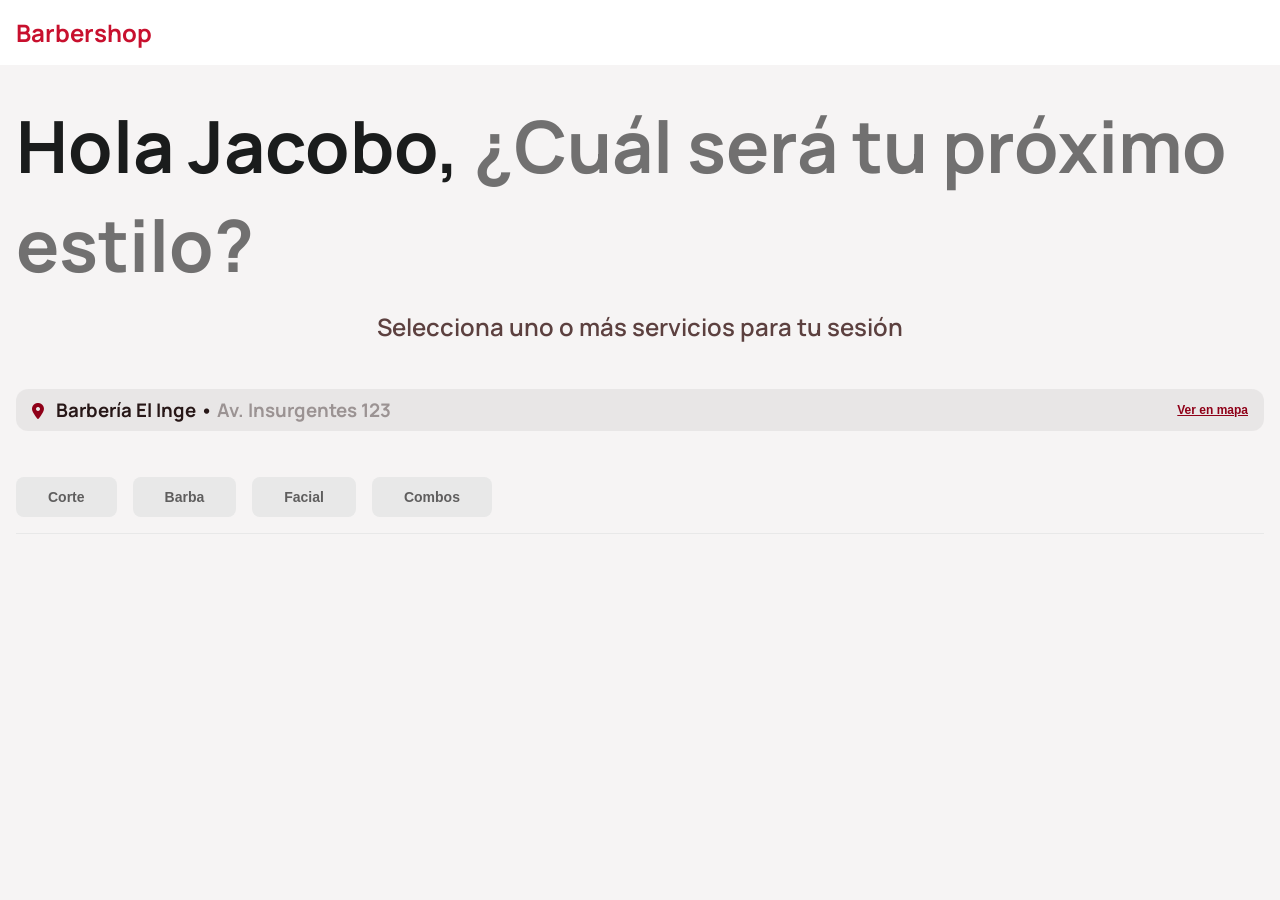
==== index.html @ af7b527b "refactor: refactorizacion de la estructura del proyecto" ====
<!DOCTYPE html>
<html lang="es">
<head>
  <meta charset="UTF-8">
  <meta name="viewport" content="width=device-width, initial-scale=1.0">
  <title>Barbershop Panel</title>
  <link rel="preconnect" href="https://fonts.googleapis.com">
  <link rel="preconnect" href="https://fonts.gstatic.com" crossorigin>
  <link href="https://fonts.googleapis.com/css2?family=Manrope:wght@200..800&display=swap" rel="stylesheet">
  <link rel="stylesheet" href="https://cdnjs.cloudflare.com/ajax/libs/font-awesome/6.5.1/css/all.min.css" integrity="sha512-..." crossorigin="anonymous" referrerpolicy="no-referrer" />
  <link rel="stylesheet" href="css/styles.css">
</head>
<body>
  <header>
    <h2>Barbershop</h2>
  </header>

  <main>
    <section class="hero">
      <h2>
        Hola Jacobo, 
        <span class="pregunta">¿Cuál será tu próximo estilo?</span>
      </h2>
      <p>Selecciona uno o más servicios para tu sesión</p>
    </section>

    <section class="shop-info">
      <h3>
        <i class="fa-solid fa-location-dot" style="color: rgb(143, 0, 24);"></i>
        Barbería El Inge •
        <span class="direction">Av. Insurgentes 123</span>
      </h3>
      <button class="btn-direction">
        Ver en mapa
      </button>
    </section>

    <section class="services">
      <div class="tabs">
        <button class="tab-button" data-tab="corte">Corte</button>
        <button class="tab-button" data-tab="barba">Barba</button>
        <button class="tab-button" data-tab="facial">Facial</button>
        <button class="tab-button" data-tab="combos">Combos</button>
      </div>

      <div id="services-container" class="services-grid"></div>
    
    </section>
  </main>

  <footer class="footer">
    <div class="info-summary">
      <h3>RESUMEN DE SELECCIÓN</h3>
      <p>
        <span id="cantidad">1 Servicio Seleccionado</span> • 
        $<span id="total">35.00</span> Total
      </p>
    </div>
    <div class="action-buttons">
      <button class="cancel">Cancelar</button>
      <button class="continue">Continuar <i class="fa-solid fa-arrow-right" style="color: #ffffff;"></i></button>
    </div>
  </footer>
  <script src="js/services.js"></script>
</body>
</html>
---- css/styles.css ----
/* Variables Globales */
:root {
    --color-bg: #f6f4f4;
}

/* Reset */
* {
  margin: 0;
  padding: 0;
  box-sizing: border-box;
}

body {
    font-family: 'Manrope', sans-serif;
    min-height: 100vh;
    font-weight: 800;
    background: var(--color-bg);
}

header {
    position: fixed;  /* fijo a la ventana */
    top: 0;           /* distancia desde la parte superior */
    left: 0;          /* opcional: inicio horizontal */
    width: 100%;      /* ocupa todo el ancho */
    background: #fff; /* fondo para que no se vea transparente */
    z-index: 1000;    /* para que quede sobre otros elementos */
    padding: 1rem;
    color: #C8102E;
    background: #ffffff;
}

main {
    display: flex;
    flex-direction: column;
    gap: 30px;
    padding: 6rem 1rem;
}

.hero {
    display: flex;
    flex-direction: column; /* apila verticalmente */
    gap: 1rem;
    align-items:center; /* opcional: centra horizontalmente */
    /* font-size: 45px; */
    /* El texto nunca será menor a 1.5rem, 
     intentará medir el 5% del ancho de la pantalla (5vw), 
     y nunca será mayor a 4rem */
    font-size: clamp(2rem, 5vw, 3rem);
}

.hero h2 {
    color: #1A1C1C;
    text-align: start; /* opcional: centra el texto */
}

.hero .pregunta {
  color: rgba(0, 0, 0, 0.54);
  text-align: center; /* opcional: centra el texto */
}

.hero p {
    font-weight: 600;
    color: #5C403F;
    /* font-size: 24px; */
    font-size: clamp(1rem, 5vw, 1.5rem);
}

.shop-info {
    display: flex;
    flex-direction: row;
    gap: 12px;
    padding: 8px 1rem;
    background: #F3F3F3; /* Un gris muy suave como el diseño */
    border-radius: 12px;
    margin-top: 1rem;
    font-weight: 600;
    font-size: clamp(0.8rem, 3vw, 1rem);
    background: rgba(219, 217, 217, 0.5);
}

.shop-info i {
    margin-right: 0.5rem;
    font-size: 1rem;
}

.shop-info h3{
    color: #271717;
}

.shop-info .direction {
    color: rgba(39, 23, 23, 0.40);
}

.shop-info .btn-direction {
    font-weight: 600;
    text-decoration: underline;
    font-size: 12px;
    color: #8F0018;
    border: none;
    background: none;
    margin-left: auto;
    cursor: pointer;
}

.services .tabs {
    display: flex;
    gap: 1rem;
    padding: 1rem 0;
    border-bottom: 1.5px solid #E8E8E8;
    overflow-x: auto; /* Permite deslizar los botones con el dedo */
    white-space: nowrap; /* Evita que los botones bajen de línea */
}

.tab-button {
    flex: 0 0 auto;
    color: #5F5E5E;
    background-color: #E8E8E8;
    border: none; /* borde invisible desde el inicio */
    border-radius: 8px;
    cursor: pointer;
    font-weight: 800;
    font-size: 14px;
    padding: 12px 32px;
    transition: all 0.3s ease;
}

.tab-button.active {
    color: #ffffff;
    background-color: #9E001F;
    border-color: #9E001F; /* borde coincide con fondo */
}

.tab-button:not(.active):hover {
    color: #ffffff;
    background-color: #9E001F;
    transform: scale(1.10);
    box-shadow: 0 4px 8px rgba(0,0,0,0.3);
}

.tabcontent {
  display: none;
}

.services-grid {
  display: grid;
  grid-template-columns: repeat(4, 1fr);
  gap: 2rem;
  padding-top: 1rem;
}

.service-card {
    cursor: pointer;
}

/* Entrada de cards */
.service-card {
  opacity: 0;
  transform: translateY(15px);
}

.service-card.show {
  opacity: 1;
  transform: translateY(0);
  transition: all 0.4s ease;
}

/* Animación al seleccionar */
.service-card-inner.selected {
  border: 2px solid #9E001F;
  box-shadow: 0 0 10px rgba(158, 0, 31, 0.4);
}

.service-card-inner {
    position: relative;
    display: flex;
    flex-direction: column;
    justify-content: end;
    aspect-ratio: 1/1;
    background: #ffffff;
    border-radius: 12px;
    padding: 2rem;
    gap: 2rem;
    transition: all 0.2s ease;
}

.service-card-inner:hover {
  transform: scale(1.03);
}

/* Seleccionado */
.service-card-inner.selected {
  border: 2px solid #9E001F;
  box-shadow: 0 4px 10px rgba(158, 0, 31, 0.2);
}

/* Top */
.service-top {
  display: flex;
  justify-content: space-between;
}

.service-icon {
    font-size: 30px;
    color: #5C403F;
    background-color: #E8E8E8;
    padding: 25px;
    border-radius: 10px;
    transition: all 0.2s ease;
}

.service-card:hover .service-icon {
    color: #9E001F;
    background-color: #FFDAD8;
}

.service-card-inner.selected .service-icon {
  color: #9E001F;
  background-color: #FFDAD8;
}

/* Check */
.check {
  position: absolute;
  top: 20px;
  right: 20px;  
  font-size: 28px;
  opacity: 0;
  transform: scale(0.5);
  transition: all 0.2s ease;
}

.service-card-inner.selected .check {
  opacity: 1;
  transform: scale(1);
}

.service-description {
    display: flex;
    flex-direction: column;
    justify-items: start;
    gap: 5px;
}

.service-description h3 {
    font-weight: 700;
    font-size: 25px;
    color: #1A1C1C;
}

.service-description p {
    font-weight: 500;
    font-size: 18px;
    color: #5C403F;
}

.service-info {
    display: flex;
    flex-direction: row;
    justify-content: space-between;
    align-items: center;
    padding-top: 1rem;
    border-top: 1.5px solid #E8E8E8;
}

.service-price {
  font-weight: 600;
  font-size: 24px;
  color: #9E001F;
}

.service-timer {
  font-weight: 400;
  font-size: 20px;
  color: #5C403F;
}

.service-card:hover {
    border: 1px solid #9E001F;
    transform: scale(1.02);
    box-shadow: 0 4px 10px rgb(158, 0, 31)
}

.footer {
    position: fixed;  /* fijo a la ventana */
    display: flex;
    bottom: 0;           /* distancia desde la parte superior */
    left: 0;          /* opcional: inicio horizontal */
    width: 100%;      /* ocupa todo el ancho */
    background: #fff; /* fondo para que no se vea transparente */
    z-index: 1000;    /* para que quede sobre otros elementos */
    padding: 1.5rem;
    align-items: center;
    flex-direction: row;
    justify-content: space-between;
    opacity: 0;
    visibility: hidden; /* Evita que se pueda hacer clic mientras es invisible */
    transform: translateY(100%); /* Empieza 20px más abajo */
    transition: all 0.4s ease-in-out;
    border-radius: 20px 20px 0 0;
    box-shadow: 0 -10px 20px rgba(0,0,0,0.10); /* Sombra hacia ARRIBA */
    border-top: 1px solid #f0f0f0;
}

.footer.visible {
    opacity: 1;
    visibility: visible;
    transform: translateY(0); /* Sube a su posición original */
}

.info-summary h3 {
    font-weight: 400;
    font-size: 18px;
    color: #5C403F;
}

.info-summary p {
    font-weight: 700;
    font-size: 24px;
    color: #1A1C1C;
}


.action-buttons {
    display: flex;
    flex-direction: row;
    gap: 16px;
}

.action-buttons .cancel {
    cursor: pointer;
    font-weight: 700;
    border: none;
    background: #E8E8E8;
    color: #1A1C1C;
    padding: 1rem 2rem;
    border-radius: 12px;
    transition: all 0.3s ease;
}

.action-buttons .cancel:hover {
    transform: scale(1.10);
    box-shadow: 0 2px 8px rgba(0,0,0,0.5);
}

.action-buttons .cancel:active {
    transform: scale(0.95);
    box-shadow: 0 2px 4px rgba(0,0,0,0.1);
}

.action-buttons .continue {
    cursor: pointer;
    display: flex;
    flex-direction: row;
    align-items: center;
    gap: 10px;
    font-weight: 700;
    background: #9E001F;
    color: white;
    border: none;
    padding: 1rem 2rem;
    border-radius: 12px;
    transition: all 0.3s ease;
}

.action-buttons .continue:hover {
    transform: scale(1.10);
    box-shadow: 0 4px 8px rgba(0,0,0,0.3);
}

.action-buttons .continue:active {
    transform: scale(0.95);
    box-shadow: 0 2px 4px rgba(0,0,0,0.1);
}
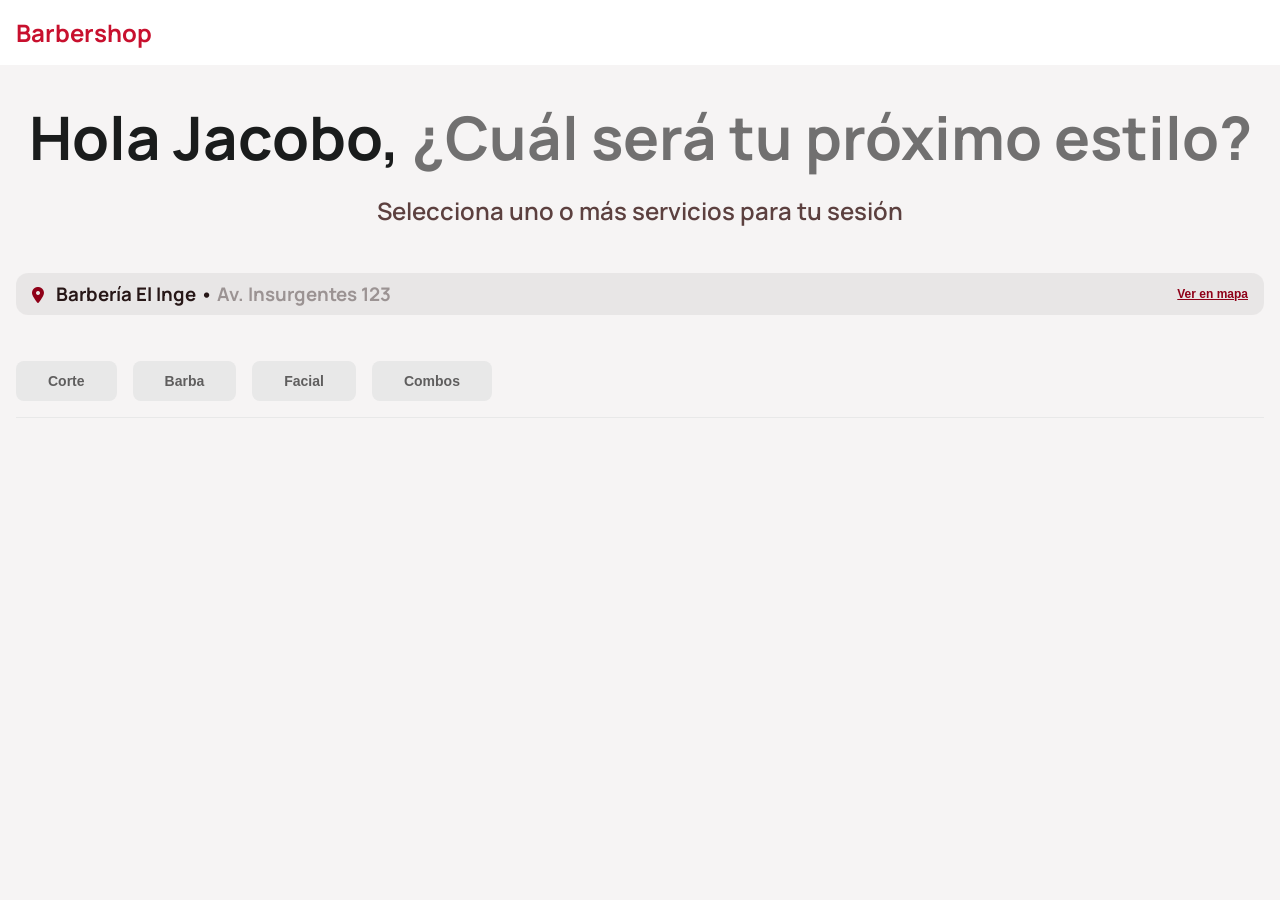
==== commit 7ad286aa: "feat: modificar el footer para que sea responsive en movil" ====
--- a/index.html
+++ b/index.html
@@ -1,66 +1,79 @@
-<!DOCTYPE html>
+<!doctype html>
 <html lang="es">
-<head>
-  <meta charset="UTF-8">
-  <meta name="viewport" content="width=device-width, initial-scale=1.0">
-  <title>Barbershop Panel</title>
-  <link rel="preconnect" href="https://fonts.googleapis.com">
-  <link rel="preconnect" href="https://fonts.gstatic.com" crossorigin>
-  <link href="https://fonts.googleapis.com/css2?family=Manrope:wght@200..800&display=swap" rel="stylesheet">
-  <link rel="stylesheet" href="https://cdnjs.cloudflare.com/ajax/libs/font-awesome/6.5.1/css/all.min.css" integrity="sha512-..." crossorigin="anonymous" referrerpolicy="no-referrer" />
-  <link rel="stylesheet" href="css/styles.css">
-</head>
-<body>
-  <header>
-    <h2>Barbershop</h2>
-  </header>
+  <head>
+    <meta charset="UTF-8" />
+    <meta name="viewport" content="width=device-width, initial-scale=1.0" />
+    <title>BarberBook</title>
+    <link rel="preconnect" href="https://fonts.googleapis.com" />
+    <link rel="preconnect" href="https://fonts.gstatic.com" crossorigin />
+    <link
+      href="https://fonts.googleapis.com/css2?family=Manrope:wght@200..800&display=swap"
+      rel="stylesheet" />
+    <link
+      rel="stylesheet"
+      href="https://cdnjs.cloudflare.com/ajax/libs/font-awesome/6.5.1/css/all.min.css"
+      integrity="sha512-..."
+      crossorigin="anonymous"
+      referrerpolicy="no-referrer" />
+    <link rel="stylesheet" href="css/styles.css" />
+  </head>
+  <body>
+    <header>
+      <h2>Barbershop</h2>
+    </header>
 
-  <main>
-    <section class="hero">
-      <h2>
-        Hola Jacobo, 
-        <span class="pregunta">¿Cuál será tu próximo estilo?</span>
-      </h2>
-      <p>Selecciona uno o más servicios para tu sesión</p>
-    </section>
+    <main>
+      <section class="hero">
+        <h2>
+          Hola Jacobo,
+          <span class="pregunta">¿Cuál será tu próximo estilo?</span>
+        </h2>
+        <p>Selecciona uno o más servicios para tu sesión</p>
+      </section>
 
-    <section class="shop-info">
-      <h3>
-        <i class="fa-solid fa-location-dot" style="color: rgb(143, 0, 24);"></i>
-        Barbería El Inge •
-        <span class="direction">Av. Insurgentes 123</span>
-      </h3>
-      <button class="btn-direction">
-        Ver en mapa
-      </button>
-    </section>
+      <section class="shop-info">
+        <h3>
+          <i
+            class="fa-solid fa-location-dot"
+            style="color: rgb(143, 0, 24)"></i>
+          Barbería El Inge •
+          <span class="direction">Av. Insurgentes 123</span>
+        </h3>
+        <button class="btn-direction">Ver en mapa</button>
+      </section>
 
-    <section class="services">
-      <div class="tabs">
-        <button class="tab-button" data-tab="corte">Corte</button>
-        <button class="tab-button" data-tab="barba">Barba</button>
-        <button class="tab-button" data-tab="facial">Facial</button>
-        <button class="tab-button" data-tab="combos">Combos</button>
+      <section class="services">
+        <div class="tabs">
+          <button class="tab-button" data-tab="corte">Corte</button>
+          <button class="tab-button" data-tab="barba">Barba</button>
+          <button class="tab-button" data-tab="facial">Facial</button>
+          <button class="tab-button" data-tab="combos">Combos</button>
+        </div>
+
+        <div id="services-container" class="services-grid"></div>
+      </section>
+    </main>
+
+    <footer class="footer">
+      <div class="footer-summary">
+        <div class="info-price">
+            <h3>TOTAL ESTIMADO</h3>
+            <p id="price">$0</p>
+        </div>
+        <div class="info-services">
+            <h3>SERVICIOS</h3>
+            <p id="count"></p>
+        </div>
       </div>
 
-      <div id="services-container" class="services-grid"></div>
+      <div class="action-buttons">
+        <button class="cancel">Cancelar</button>
+        <button class="continue">
+          Continuar<i class="fa-solid fa-arrow-right"></i>
+        </button>
+      </div>
+    </footer>
     
-    </section>
-  </main>
-
-  <footer class="footer">
-    <div class="info-summary">
-      <h3>RESUMEN DE SELECCIÓN</h3>
-      <p>
-        <span id="cantidad">1 Servicio Seleccionado</span> • 
-        $<span id="total">35.00</span> Total
-      </p>
-    </div>
-    <div class="action-buttons">
-      <button class="cancel">Cancelar</button>
-      <button class="continue">Continuar <i class="fa-solid fa-arrow-right" style="color: #ffffff;"></i></button>
-    </div>
-  </footer>
-  <script src="js/services.js"></script>
-</body>
-</html>+    <script src="js/services.js"></script>
+  </body>
+</html>
--- a/css/styles.css
+++ b/css/styles.css
@@ -45,12 +45,12 @@
     /* El texto nunca será menor a 1.5rem, 
      intentará medir el 5% del ancho de la pantalla (5vw), 
      y nunca será mayor a 4rem */
-    font-size: clamp(2rem, 5vw, 3rem);
+    font-size: clamp(2rem, 5vw, 2.5rem);
 }
 
 .hero h2 {
     color: #1A1C1C;
-    text-align: start; /* opcional: centra el texto */
+    text-align: center; /* opcional: centra el texto */
 }
 
 .hero .pregunta {
@@ -62,7 +62,7 @@
     font-weight: 600;
     color: #5C403F;
     /* font-size: 24px; */
-    font-size: clamp(1rem, 5vw, 1.5rem);
+    font-size: clamp(0.7rem, 5vw, 1.5rem);
 }
 
 .shop-info {
@@ -143,60 +143,58 @@
 
 .services-grid {
   display: grid;
-  grid-template-columns: repeat(4, 1fr);
+  grid-template-columns: repeat(auto-fit, minmax(220px, 1fr));
+  grid-auto-rows: 1fr;
   gap: 2rem;
   padding-top: 1rem;
 }
 
-.service-card {
-    cursor: pointer;
-}
-
 /* Entrada de cards */
 .service-card {
+  cursor: pointer;
   opacity: 0;
   transform: translateY(15px);
 }
 
 .service-card.show {
   opacity: 1;
+  border-radius: 12px;
   transform: translateY(0);
   transition: all 0.4s ease;
 }
 
 /* Animación al seleccionar */
 .service-card-inner.selected {
-  border: 2px solid #9E001F;
+  border-radius: 12px;
+  border: 1px solid #9E001F;
   box-shadow: 0 0 10px rgba(158, 0, 31, 0.4);
 }
 
 .service-card-inner {
+    border-radius: 12px;
     position: relative;
     display: flex;
     flex-direction: column;
-    justify-content: end;
+    justify-content: flex-start;
     aspect-ratio: 1/1;
     background: #ffffff;
-    border-radius: 12px;
-    padding: 2rem;
+    padding: clamp(1.5rem, 2vw, 2rem);
     gap: 2rem;
     transition: all 0.2s ease;
+    height: 100%;
 }
 
 .service-card-inner:hover {
   transform: scale(1.03);
-}
-
-/* Seleccionado */
-.service-card-inner.selected {
   border: 2px solid #9E001F;
-  box-shadow: 0 4px 10px rgba(158, 0, 31, 0.2);
+  box-shadow: 0 4px 10px rgb(158, 0, 31)
 }
 
 /* Top */
 .service-top {
   display: flex;
   justify-content: space-between;
+  align-items: flex-start;
 }
 
 .service-icon {
@@ -239,18 +237,21 @@
     flex-direction: column;
     justify-items: start;
     gap: 5px;
+    flex-grow: 1;
 }
 
 .service-description h3 {
     font-weight: 700;
-    font-size: 25px;
+    font-size: clamp(16px, 2vw, 25px);
     color: #1A1C1C;
+    min-height: 1.2em
 }
 
 .service-description p {
     font-weight: 500;
-    font-size: 18px;
+    font-size: clamp(8px, 2vw, 18px);
     color: #5C403F;
+    min-height: 3em;
 }
 
 .service-info {
@@ -264,20 +265,62 @@
 
 .service-price {
   font-weight: 600;
-  font-size: 24px;
+  font-size: clamp(16px, 2vw, 24px);
   color: #9E001F;
 }
 
 .service-timer {
   font-weight: 400;
-  font-size: 20px;
+  font-size: clamp(10px, 2vw, 20px);
   color: #5C403F;
 }
 
-.service-card:hover {
-    border: 1px solid #9E001F;
-    transform: scale(1.02);
-    box-shadow: 0 4px 10px rgb(158, 0, 31)
+@media (max-width: 600px) {
+  .services-grid {
+    grid-template-columns: repeat(2, 1fr);
+    gap: 1rem;
+  }
+
+  .service-card-inner {
+    aspect-ratio: auto;
+    min-height: 180px;
+    padding: 1rem;
+    gap: 1rem;
+  }
+
+  .service-icon {
+    font-size: 1rem;
+    padding: 1rem;
+    border-radius: 10px;
+    }
+
+    /* Check */
+    .check {
+    top: 15px;
+    right: 15px;  
+    font-size: 20px;
+    }
+
+  .service-description h3 {
+    font-size: 16px;
+  }
+
+  .service-description p {
+    font-size: 14px;
+    min-height: 40px;
+  }
+
+  .service-price {
+    font-size: 16px;
+  }
+
+  .service-timer {
+    font-size: 14px;
+  }
+
+  .service-info {
+    padding-top: 10px;
+    }
 }
 
 .footer {
@@ -288,9 +331,11 @@
     width: 100%;      /* ocupa todo el ancho */
     background: #fff; /* fondo para que no se vea transparente */
     z-index: 1000;    /* para que quede sobre otros elementos */
-    padding: 1.5rem;
-    align-items: center;
-    flex-direction: row;
+    padding: 1rem;
+    align-items: stretch;
+    width: 100%;
+    box-sizing: border-box;
+    flex-direction: column;
     justify-content: space-between;
     opacity: 0;
     visibility: hidden; /* Evita que se pueda hacer clic mientras es invisible */
@@ -301,24 +346,69 @@
     border-top: 1px solid #f0f0f0;
 }
 
+.footer-summary {
+    display: flex;
+    flex-direction: row;
+    justify-content: space-between;
+    padding-top: 1rem;
+    gap: 1.5rem;
+}
+
+.info-price h3 {
+    font-weight: 700;
+    font-size: 14px;
+    color: #5C403F;
+}
+
+.info-price p {
+    font-weight: 800;
+    font-size: 24px;
+    color: #1A1C1C;
+}
+
+.info-services {
+    text-align: right;
+}
+
+.info-services h3 {
+    font-weight: 700;
+    font-size: 14px;
+    color: #5C403F;
+}
+
+.info-services p {
+    font-weight: 700;
+    font-size: 16px;
+    color: #1A1C1C;
+}
+
+/* Ajuste de botones para que se vean como la imagen */
+.action-buttons {
+    display: flex;
+    gap: 12px;
+    margin-top: 10px;
+}
+
+.cancel {
+    flex: 1;
+    background: #E8E8E8;
+    border-radius: 15px; /* Más redondeado como la imagen */
+    padding: 12px;
+}
+
+.continue {
+    flex: 2; /* Más ancho */
+    background: #9E001F;
+    border-radius: 15px;
+    padding: 12px;
+}
+
+
 .footer.visible {
     opacity: 1;
     visibility: visible;
     transform: translateY(0); /* Sube a su posición original */
 }
-
-.info-summary h3 {
-    font-weight: 400;
-    font-size: 18px;
-    color: #5C403F;
-}
-
-.info-summary p {
-    font-weight: 700;
-    font-size: 24px;
-    color: #1A1C1C;
-}
-
 
 .action-buttons {
     display: flex;
@@ -351,7 +441,7 @@
     cursor: pointer;
     display: flex;
     flex-direction: row;
-    align-items: center;
+    justify-content: center;
     gap: 10px;
     font-weight: 700;
     background: #9E001F;
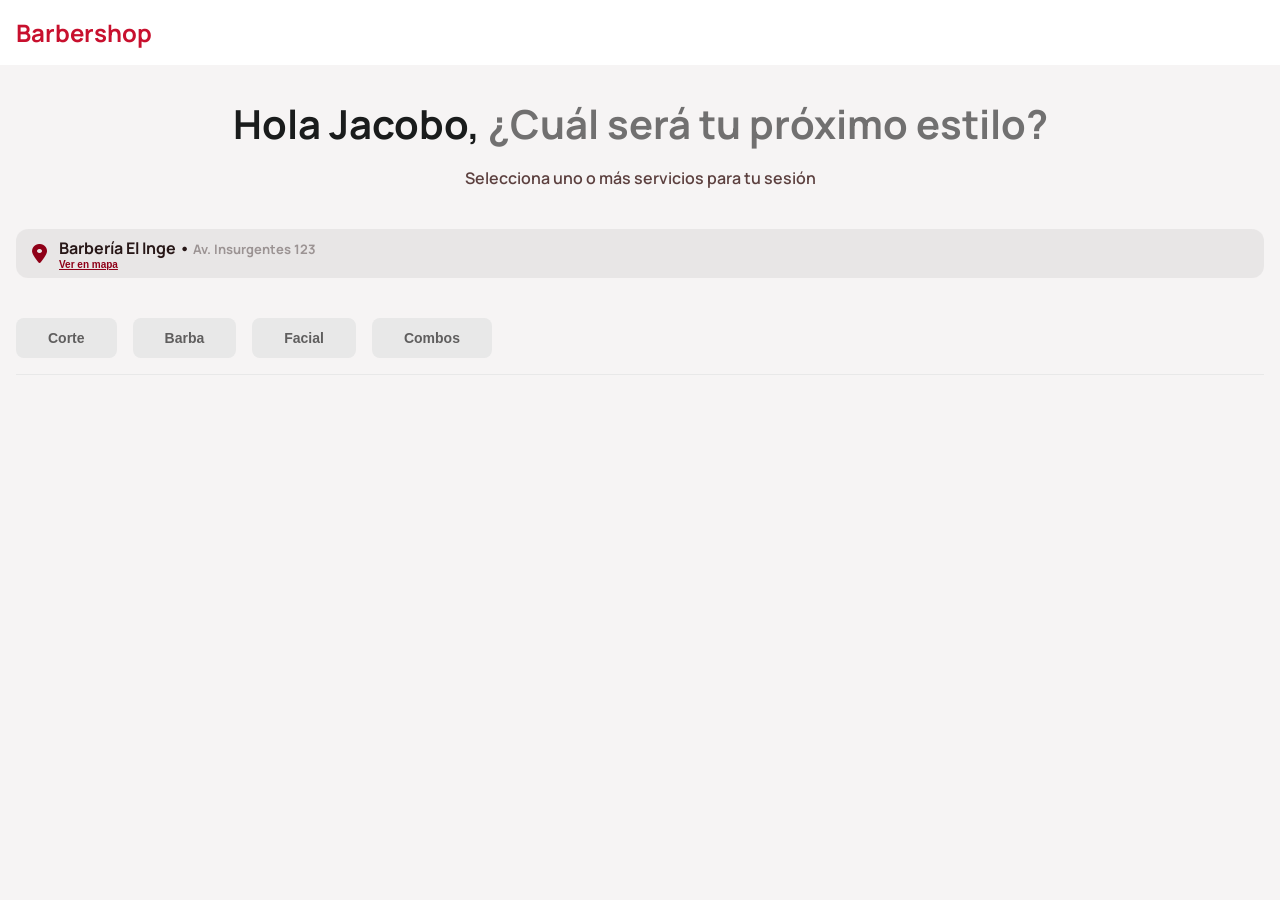
==== commit 0837eee7: "feat: modificar la seccion de direcciones de manera que sea movil first" ====
--- a/index.html
+++ b/index.html
@@ -32,14 +32,14 @@
       </section>
 
       <section class="shop-info">
-        <h3>
-          <i
-            class="fa-solid fa-location-dot"
-            style="color: rgb(143, 0, 24)"></i>
-          Barbería El Inge •
-          <span class="direction">Av. Insurgentes 123</span>
-        </h3>
-        <button class="btn-direction">Ver en mapa</button>
+        <i class="fa-solid fa-location-dot" style="color: rgb(143, 0, 24)"></i>
+        <div class="direction-info">
+            <h3>
+            Barbería El Inge •
+            <span class="direction">Av. Insurgentes 123</span>
+          </h3>
+          <button class="btn-direction">Ver en mapa</button>
+        </div>
       </section>
 
       <section class="services">
--- a/css/styles.css
+++ b/css/styles.css
@@ -32,7 +32,7 @@
 main {
     display: flex;
     flex-direction: column;
-    gap: 30px;
+    gap: 1.5rem;
     padding: 6rem 1rem;
 }
 
@@ -45,61 +45,70 @@
     /* El texto nunca será menor a 1.5rem, 
      intentará medir el 5% del ancho de la pantalla (5vw), 
      y nunca será mayor a 4rem */
-    font-size: clamp(2rem, 5vw, 2.5rem);
 }
 
 .hero h2 {
     color: #1A1C1C;
     text-align: center; /* opcional: centra el texto */
+    font-size: 2.5rem;
 }
 
 .hero .pregunta {
-  color: rgba(0, 0, 0, 0.54);
-  text-align: center; /* opcional: centra el texto */
+    color: rgba(0, 0, 0, 0.54);
+    text-align: center; /* opcional: centra el texto */
+    font-size: 2.5rem;
 }
 
 .hero p {
     font-weight: 600;
     color: #5C403F;
-    /* font-size: 24px; */
-    font-size: clamp(0.7rem, 5vw, 1.5rem);
+    font-size: 1rem;
+    /* font-size: clamp(0.6rem, 5vw, 1.5rem); */
 }
 
 .shop-info {
     display: flex;
     flex-direction: row;
+    align-items: center;
     gap: 12px;
     padding: 8px 1rem;
     background: #F3F3F3; /* Un gris muy suave como el diseño */
     border-radius: 12px;
+    font-weight: 600;
+    background: rgba(219, 217, 217, 0.5);
     margin-top: 1rem;
-    font-weight: 600;
+}
+
+.shop-info i {
+    font-size: 20px;
+}
+
+.direction-info {
+    display: flex;
+    flex-direction: column;
+}
+
+.shop-info h3{
     font-size: clamp(0.8rem, 3vw, 1rem);
-    background: rgba(219, 217, 217, 0.5);
-}
-
-.shop-info i {
-    margin-right: 0.5rem;
-    font-size: 1rem;
-}
-
-.shop-info h3{
     color: #271717;
 }
 
 .shop-info .direction {
+    font-size: 13px;
     color: rgba(39, 23, 23, 0.40);
 }
 
 .shop-info .btn-direction {
     font-weight: 600;
     text-decoration: underline;
-    font-size: 12px;
+    font-size: 10px;
     color: #8F0018;
     border: none;
     background: none;
-    margin-left: auto;
     cursor: pointer;
+    margin-left: 0;     
+    text-align: left;
+    padding: 0; 
 }
 
 .services .tabs {
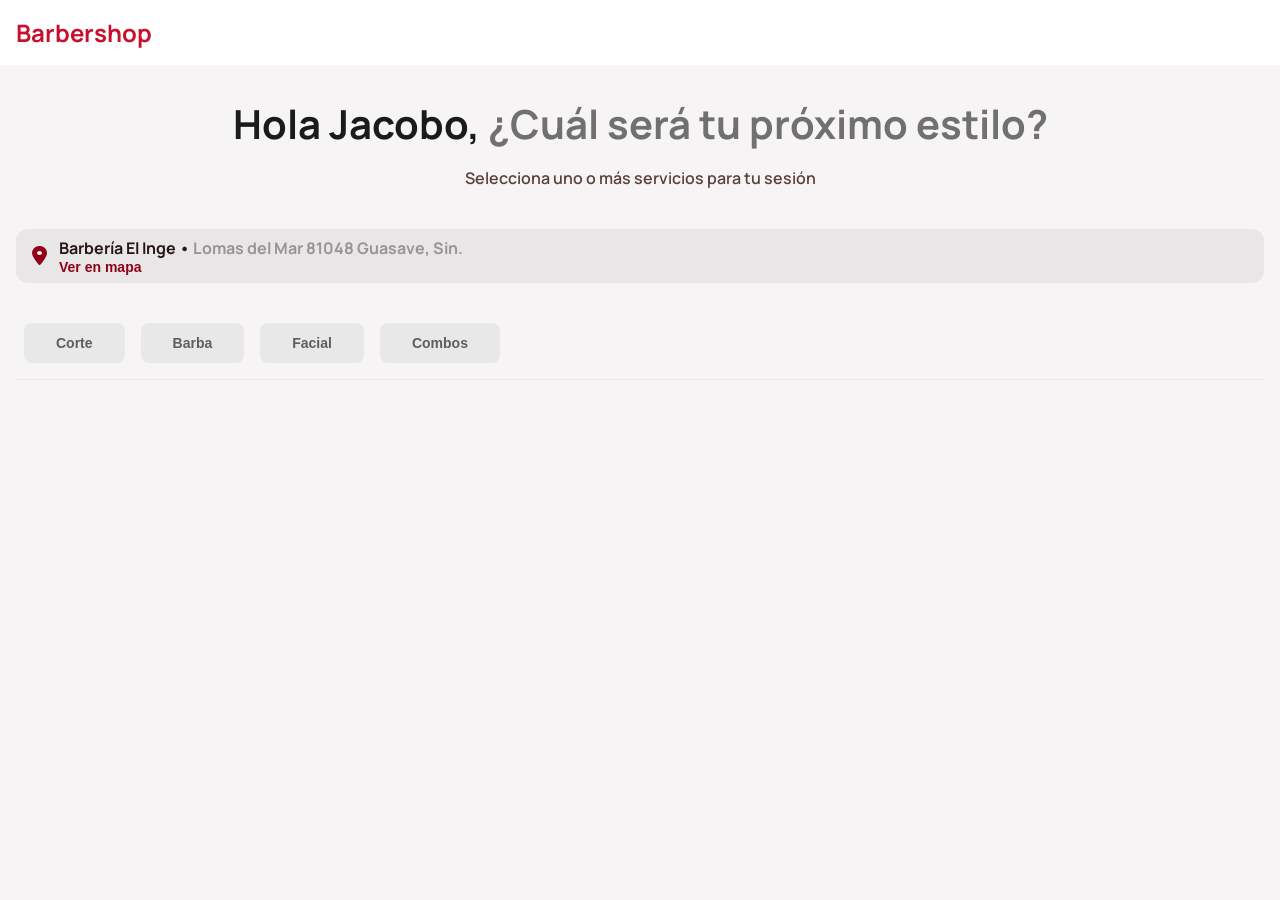
==== commit 7ee805de: "feat: agregar funcionalidad para se muestre la direccion en la pagina de manera dinamica y ademas se" ====
--- a/index.html
+++ b/index.html
@@ -36,7 +36,7 @@
         <div class="direction-info">
             <h3>
             Barbería El Inge •
-            <span class="direction">Av. Insurgentes 123</span>
+            <span class="direction"></span>
           </h3>
           <button class="btn-direction">Ver en mapa</button>
         </div>
--- a/css/styles.css
+++ b/css/styles.css
@@ -101,7 +101,7 @@
 .shop-info .btn-direction {
     font-weight: 600;
     text-decoration: underline;
-    font-size: 10px;
+    font-size: 12px;
     color: #8F0018;
     border: none;
     background: none;
@@ -111,10 +111,53 @@
     padding: 0; 
 }
 
+/* --- Tablet (768px en adelante) --- */
+@media (min-width: 768px) {
+    .shop-info .btn-direction {
+        font-size: 13px; /* Un poco más legible en tablets */
+    }
+
+    .shop-info .direction {
+        font-size: 14px;
+        color: rgba(39, 23, 23, 0.40);
+    }
+}
+
+/* --- Laptop / Desktop pequeño (1024px en adelante) --- */
+@media (min-width: 1024px) {
+    .shop-info .btn-direction {
+        font-size: 14px;
+        /* Podrías quitar el subrayado y que solo aparezca en hover */
+        text-decoration: none; 
+    }
+    
+    .shop-info .btn-direction:hover {
+        text-decoration: underline;
+        color: #b3001e; /* Un tono un poco más claro al pasar el mouse */
+    }
+
+    .shop-info .direction {
+        font-size: 16px;
+        color: rgba(39, 23, 23, 0.40);
+    }
+}
+
+/* --- Monitores grandes (1440px en adelante) --- */
+@media (min-width: 1440px) {
+    .shop-info .btn-direction {
+        font-size: 16px; /* Tamaño estándar de lectura en monitores */
+    }
+
+    .shop-info .direction {
+        font-size: 16px;
+        color: rgba(39, 23, 23, 0.40);
+    }
+}
+
 .services .tabs {
     display: flex;
     gap: 1rem;
-    padding: 1rem 0;
+    padding: 1rem 0.5rem;
     border-bottom: 1.5px solid #E8E8E8;
     overflow-x: auto; /* Permite deslizar los botones con el dedo */
     white-space: nowrap; /* Evita que los botones bajen de línea */
@@ -139,20 +182,16 @@
     border-color: #9E001F; /* borde coincide con fondo */
 }
 
-.tab-button:not(.active):hover {
+/* .tab-button:not(.active):hover {
     color: #ffffff;
     background-color: #9E001F;
     transform: scale(1.10);
     box-shadow: 0 4px 8px rgba(0,0,0,0.3);
-}
-
-.tabcontent {
-  display: none;
-}
+} */
 
 .services-grid {
   display: grid;
-  grid-template-columns: repeat(auto-fit, minmax(220px, 1fr));
+  grid-template-columns: repeat(auto-fit, minmax(220px, 400px));
   grid-auto-rows: 1fr;
   gap: 2rem;
   padding-top: 1rem;
@@ -193,11 +232,11 @@
     height: 100%;
 }
 
-.service-card-inner:hover {
+/* .service-card-inner:hover {
   transform: scale(1.03);
   border: 2px solid #9E001F;
   box-shadow: 0 4px 10px rgb(158, 0, 31)
-}
+} */
 
 /* Top */
 .service-top {
@@ -215,10 +254,10 @@
     transition: all 0.2s ease;
 }
 
-.service-card:hover .service-icon {
+/* .service-card:hover .service-icon {
     color: #9E001F;
     background-color: #FFDAD8;
-}
+} */
 
 .service-card-inner.selected .service-icon {
   color: #9E001F;
@@ -436,10 +475,10 @@
     transition: all 0.3s ease;
 }
 
-.action-buttons .cancel:hover {
+/* .action-buttons .cancel:hover {
     transform: scale(1.10);
     box-shadow: 0 2px 8px rgba(0,0,0,0.5);
-}
+} */
 
 .action-buttons .cancel:active {
     transform: scale(0.95);
@@ -451,6 +490,7 @@
     display: flex;
     flex-direction: row;
     justify-content: center;
+    align-items: center;
     gap: 10px;
     font-weight: 700;
     background: #9E001F;
@@ -461,12 +501,105 @@
     transition: all 0.3s ease;
 }
 
-.action-buttons .continue:hover {
+/* .action-buttons .continue:hover {
     transform: scale(1.10);
     box-shadow: 0 4px 8px rgba(0,0,0,0.3);
-}
+} */
 
 .action-buttons .continue:active {
     transform: scale(0.95);
     box-shadow: 0 2px 4px rgba(0,0,0,0.1);
-}+}
+
+.action-buttons .continue i {
+    font-size: 1rem;
+}
+
+@media (min-width: 1024px) {
+    .footer {
+        /* Cambiamos a horizontal para aprovechar el ancho */
+        flex-direction: row; 
+        align-items: center;
+        justify-content: center; /* Centra el bloque de contenido en la pantalla */
+        padding: 1rem 5%; /* Más espacio a los lados */
+    }
+
+    /* Creamos un contenedor "virtual" interno para que la info y los botones no se peguen a los bordes */
+    .footer-summary, 
+    .action-buttons {
+        max-width: 1200px;
+        margin: 0 auto;
+        width: 100%;
+    }
+
+    .info-services {
+        text-align: center;
+    }
+
+    .footer {
+        display: flex;
+        justify-content: space-around; /* Separa info de botones */
+        gap: 40px;
+    }
+
+    .footer-summary {
+        margin-top: 0;
+        padding-top: 0;
+        flex: 1; /* Ocupa el espacio necesario a la izquierda */
+    }
+
+    .action-buttons {
+        margin-top: 0;
+        flex: 1; /* Ocupa el espacio necesario a la derecha */
+        justify-content: flex-end; /* Empuja los botones a la derecha */
+    }
+
+    /* Opcional: Ajustar el tamaño de los botones para que no sean gigantes */
+    .action-buttons .continue, 
+    .action-buttons .cancel {
+        flex: none; /* Quita el flex: 2 y flex: 1 del móvil */
+        min-width: 180px; 
+    }
+}
+
+/* =============================================
+   EFECTOS INTERACTIVOS (Solución Hover Pegajoso)
+   ============================================= */
+
+/* Solo se activan si el usuario tiene un mouse (Computadoras) */
+@media (hover: hover) and (pointer: fine) {
+    .tab-button:not(.active):hover {
+        color: #ffffff;
+        background-color: #9E001F;
+        transform: scale(1.10);
+        box-shadow: 0 4px 8px rgba(0,0,0,0.3);
+    }
+
+    .service-card-inner:hover {
+        transform: scale(1.03);
+        border: 2px solid #9E001F;
+        box-shadow: 0 4px 10px rgba(158, 0, 31, 0.3);
+    }
+
+    .service-card:hover .service-icon {
+        color: #9E001F;
+        background-color: #FFDAD8;
+    }
+
+    .action-buttons .cancel:hover {
+        transform: scale(1.10);
+        box-shadow: 0 2px 8px rgba(0,0,0,0.5);
+    }
+
+        .action-buttons .continue:hover {
+        transform: scale(1.10);
+        box-shadow: 0 4px 8px rgba(0,0,0,0.3);
+    }
+}
+
+/* Feedback táctil para Móviles (Se activa al tocar y desaparece al soltar) */
+.tab-button:active, 
+.service-card-inner:active {
+    transform: scale(0.95);
+    transition: transform 0.1s;
+}
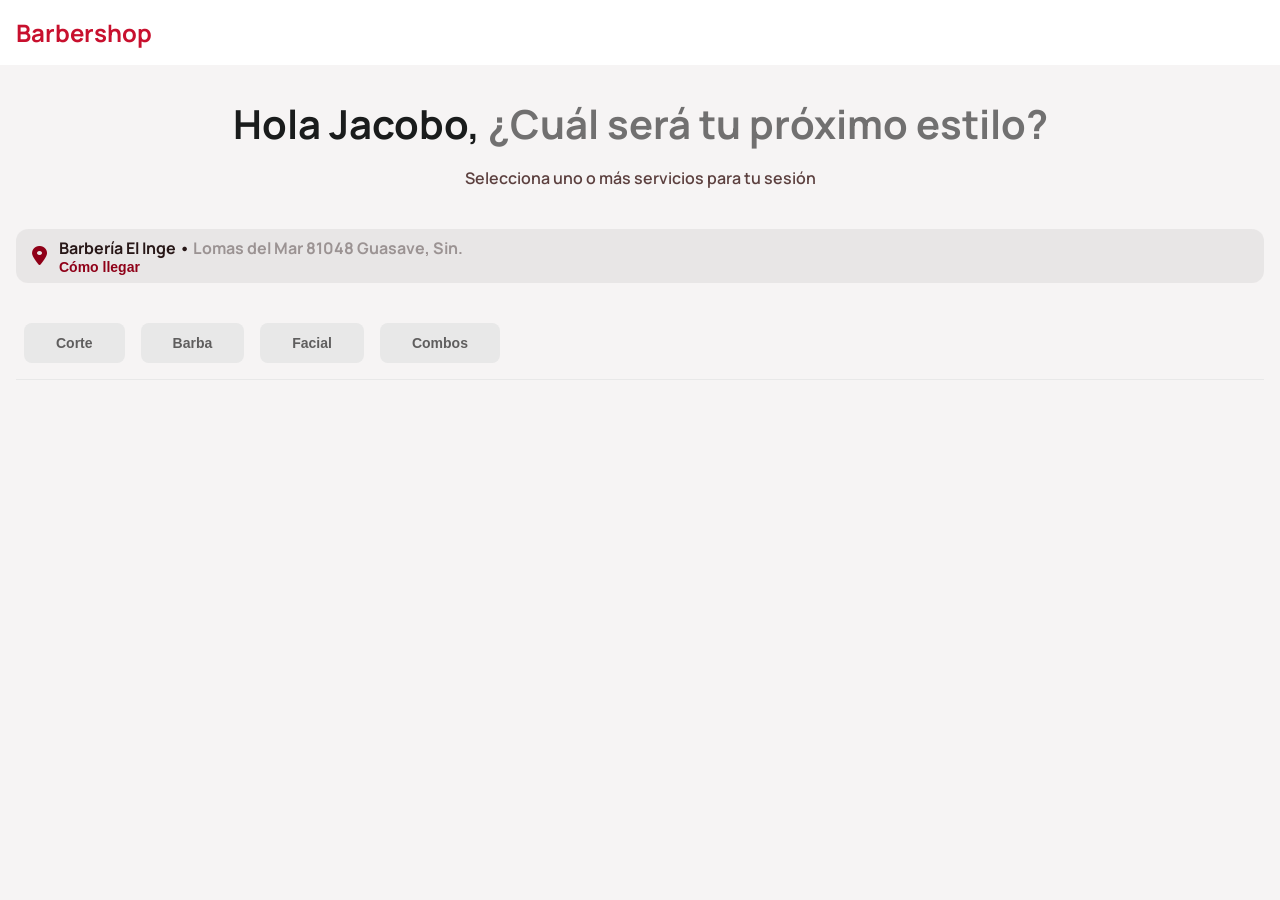
==== commit d2f0ff20: "styles: cambio en el texto de boton para obtener direcciones" ====
--- a/index.html
+++ b/index.html
@@ -38,7 +38,7 @@
             Barbería El Inge •
             <span class="direction"></span>
           </h3>
-          <button class="btn-direction">Ver en mapa</button>
+          <button class="btn-direction">Cómo llegar</button>
         </div>
       </section>
 
